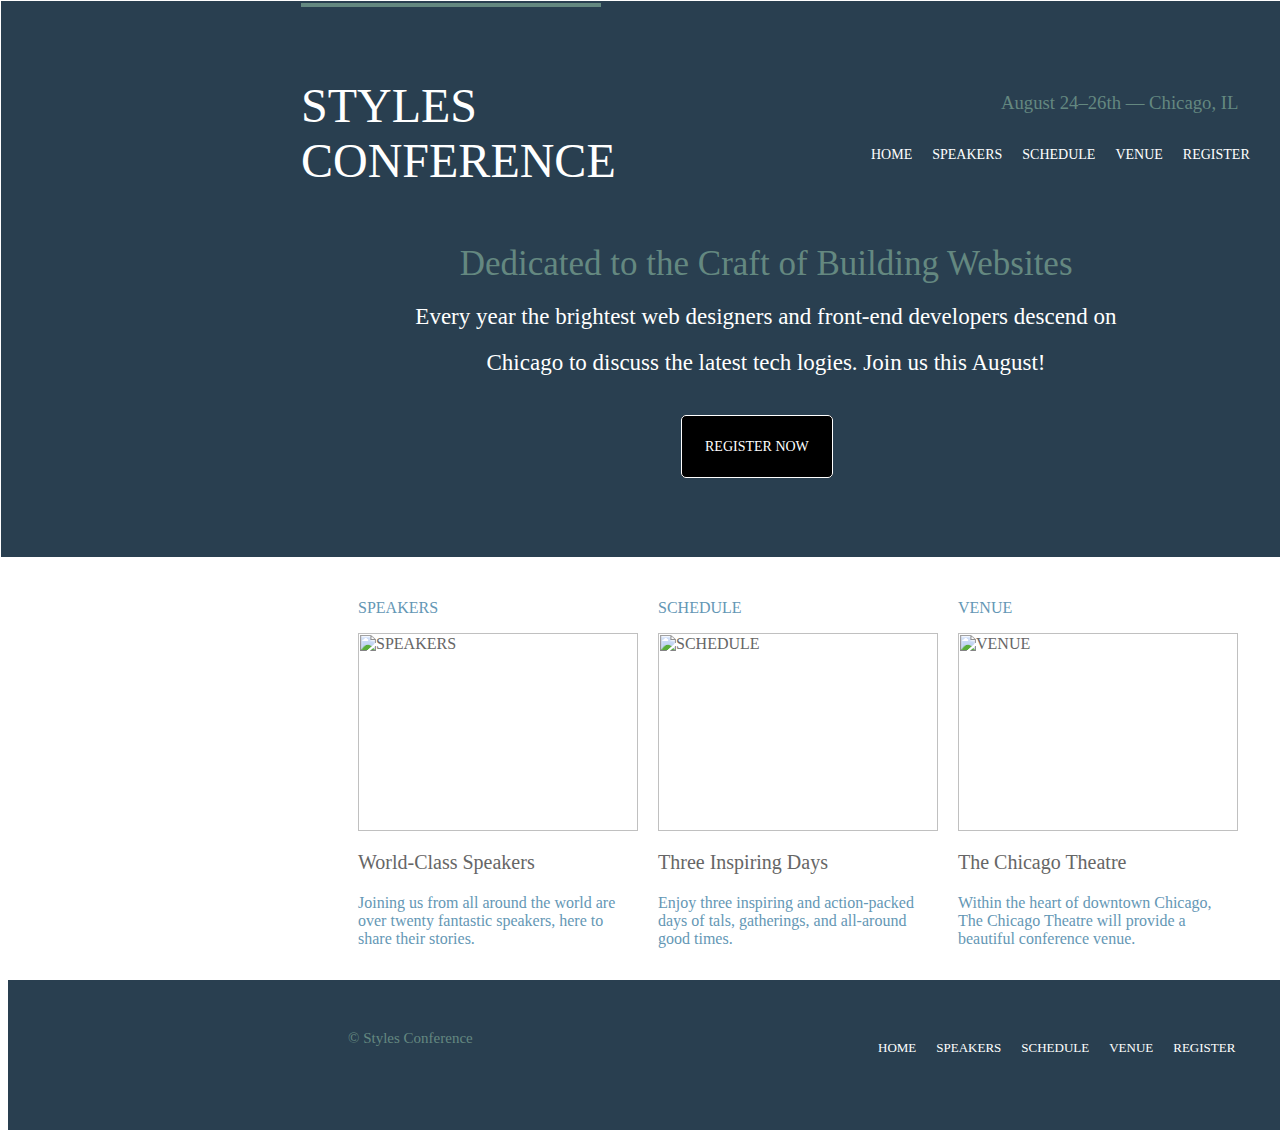
==== index.html @ a92bd21f "Add files via upload" ====
<html lang="en">

<head>
    <meta charset="UTF-8">
    <title>Styles Conference!</title>
    <link rel="stylesheet" href="style.css">
</head>

<body>
    <section class="section1">
        <hr>

        <a href="file:///C:/Users/PC/PracticeWeb/Project4/Home.html" class="a1"
            style="font-size: 48px;font-weight: 100;font-family: inherit;">STYLES<br>CONFERENCE</a>
        <h3 style="color: 648880;font-weight: lighter;position: relative;left: 1000px;bottom: 50px;">August 24–26th —
            Chicago, IL</h3>

        <nav style="position: relative;left: 520px;bottom: 110px;font-size: 14px;">
            <ul style="list-style-type:none;">
                <li>
                    <a href="file:///C:/Users/PC/PracticeWeb/Project4/Home.html" class="a1">HOME </a>
                </li>
                <li>
                    <a href="file:///C:/Users/PC/PracticeWeb/Project4/Speakers.html" class="a1">SPEAKERS</a>
                </li>
                <li>
                    <a href="file:///C:/Users/PC/PracticeWeb/Project4/Schedule.html" class="a1">SCHEDULE</a>
                </li>
                <li>
                    <a href="file:///C:/Users/PC/PracticeWeb/Project4/Venue.html" class="a1">VENUE</a>
                </li>
                <li>
                    <a href="file:///C:/Users/PC/PracticeWeb/Project4/Register.html" class="a1">REGISTER</a>
                </li>
            </ul>
        </nav>

        <header>
            <p style="position: relative;left: 20px;font-size: 35px;color: 648880;top: 25px;">Dedicated to the Craft of
                Building Websites</p>
            <p style="text-align: center;color: white;font-size: 23px;line-height: 2;">Every year the brightest web
                designers and front-end developers descend on<br>Chicago to discuss the latest tech logies. Join us this
                August!</p>
        </header>

        <a href="file:///C:/Users/PC/PracticeWeb/Project4/Register.html" class="a2">REGISTER NOW</a>

    </section>


    <section class="section2">
        <ul style="list-style-type:none;">
            <li>
                <div>
                    <p>SPEAKERS</p>
                    <a href="file:///C:/Users/PC/PracticeWeb/Project4/Speakers.html" class="a3">
                    <img src="Pictures/speakers.jpg" alt="SPEAKERS" style="width: 280;height: 198;">
                    <p style="font-size: 20px;">World-Class Speakers</p>
                </a>
                    <p>Joining us from all around the world are<br>over twenty fantastic speakers, here to<br>share
                        their
                        stories.
                    </p>
                </div>
            </li>

            <li>
                <div>
                    <p>SCHEDULE</p>
                    <a href="file:///C:/Users/PC/PracticeWeb/Project4/Schedule.html" class="a3">
                    <img src="Pictures/schedule.jpg" alt="SCHEDULE" style="width: 280;height: 198;">
                    <p style="font-size: 20px;">Three Inspiring Days</p>
                    </a>
                    <p>Enjoy three inspiring and action-packed<br>days of tals, gatherings, and all-around<br>good
                        times.
                    </p>
                </div>
            </li>

            <li>
                <div>
                    <p>VENUE</p>
                    <a href="file:///C:/Users/PC/PracticeWeb/Project4/Venue.html" class="a3">
                        <img src="Pictures/venue.jpg" alt="VENUE" style="width: 280;height: 198;">
                        <p style="font-size: 20px;">The Chicago Theatre</p>
                    </a>
                    <p>Within the heart of downtown Chicago,<br>The Chicago Theatre will provide a<br>beautiful
                        conference venue.
                    </p>
                </div>
            </li>
        </ul>
    </section>

    <section class="section3">
        <footer style="color: 648880;position: relative;top: 50px;right: 600px;font-size: 15px;">
            © Styles Conference
        </footer>

        <nav style="position: relative;left: 520px;bottom: 45px; font-size: 13px;font-weight: 100;">
            <ul style="list-style-type:none;">
                <li>
                    <a href="file:///C:/Users/PC/PracticeWeb/Project4/Home.html" class="a1">HOME </a>
                </li>
                <li>
                    <a href="file:///C:/Users/PC/PracticeWeb/Project4/Speakers.html" class="a1">SPEAKERS</a>
                </li>
                <li>
                    <a href="file:///C:/Users/PC/PracticeWeb/Project4/Schedule.html" class="a1">SCHEDULE</a>
                </li>
                <li>
                    <a href="file:///C:/Users/PC/PracticeWeb/Project4/Venue.html" class="a1">VENUE</a>
                </li>
                <li>
                    <a href="file:///C:/Users/PC/PracticeWeb/Project4/Register.html" class="a1">REGISTER</a>
                </li>
            </ul>
        </nav>
    </section>
</body>

</html>
---- style.css ----
body
{
    font-family: 'Lato';
}

.section1
{
    background-color: 293F50;
    width: 1530px;
    height: 556px;
    position: relative;
    right: 7px;
    bottom: 7px;
    font-family: 'Lato';
}

.a1
{
    text-decoration: none;
    color: white;
    position: relative;
    top: 65px;
    left: 300px;
    font-family:'Lato';
}
.a1:hover
{
    color: gray;
}
hr
{
    width: 300px;
    height: 4px;
    position: relative; 
    right: 315px;
    top: 2px;
    background-color: 648880;
    border: none;
}

li{
    float: left;
    margin: 10px;
}

header {
    display: block;
    position: relative; 
    top: 20px;
    font-weight: 100;
  }

.a2
{
    background-color: black;
    border:1px solid white;
    border-radius: 5px;
    color: white;
    padding: 23px;
    text-decoration: none;
    position: relative;
    left: 680px;
    top: 50px;
    font-size: 14px;
}
.a2:hover
{
    background-color: white;
    color: rgb(172, 171, 171); 
}

.section2
{
    background-color: FFFFFF;
    width: 1530px;
    height: 400px;
    position: relative;
    left: 300px;
    bottom: 7px;
    font-family: 'Lato';
    color: 6497B5;
    font-weight: 100;
}

.section3
{
    background-color: 293F50;
    width: 1530px;
    height: 150px;
    position: relative;
    font-family: 'Lato';
}

.a3
{
    text-decoration: none;
    color: rgb(102, 102, 102);
}

.a3:hover
{
    color: rgb(197, 197, 197);
    font-weight: 100;
}

.section2b
{
    background-color: B2D9B7;
    width: 1530px;
    height: 220px;
    position: relative;
    right: 7px;
    bottom: 45px;
    font-family: 'Lato';
    color:648884;
    font-weight: 200;
    text-align: center;
}

label
{
    position: relative;
    bottom: 7px;
    font-size: 17px;
    font-weight: 500;

}
input
{
    height: 35px;
    width: 300px;
    border-radius: 4px;
    border-color: rgb(204, 203, 203);
    border-style: solid;
}
select
{
    height: 30px;
    width: 50px;
    color: 648880;
    font-weight: lighter;
    font-size: 17px;
}

::placeholder
{
    
    color: 648880;
    font-weight: lighter;
}

.input1
{
    width: 150px;
    height: 50px;
    background-color: 648880;
    color: white;
    font-size: 15px;
    border-radius: 10px;
    cursor: pointer;
}
.input1:hover
{
    background-color: rgb(151, 167, 163);
}



td{
border-bottom: 1px solid #dfe2e5;
   padding-top: 25px;
    width: 40%;
    font-weight: 100;
    padding-bottom: 22px;
}
th
{
    text-align: right;
    padding-right: 45px;
    font-weight: 500;
}

td a
{
    text-decoration: none;
    color:#3f3f3f;
}

td a:hover
{
    color: #a9b2b9;
}


.div1
{
    border: 1px solid;
     border-color: lightgray; 
     border-radius: 4px;
      width: 250px;
      height: 175;
      position: relative;
      bottom: 340px;
      left: 650px;
}
.img1
{
clip-path:circle();
width: 130px;
height: 130px;
position:relative;
 left: 60px; 
 bottom: 50px;
}

.a4
{
    text-decoration: none;
    color:#3f3f3f;
}

.a4:hover
{
    color: #a9b2b9;
}
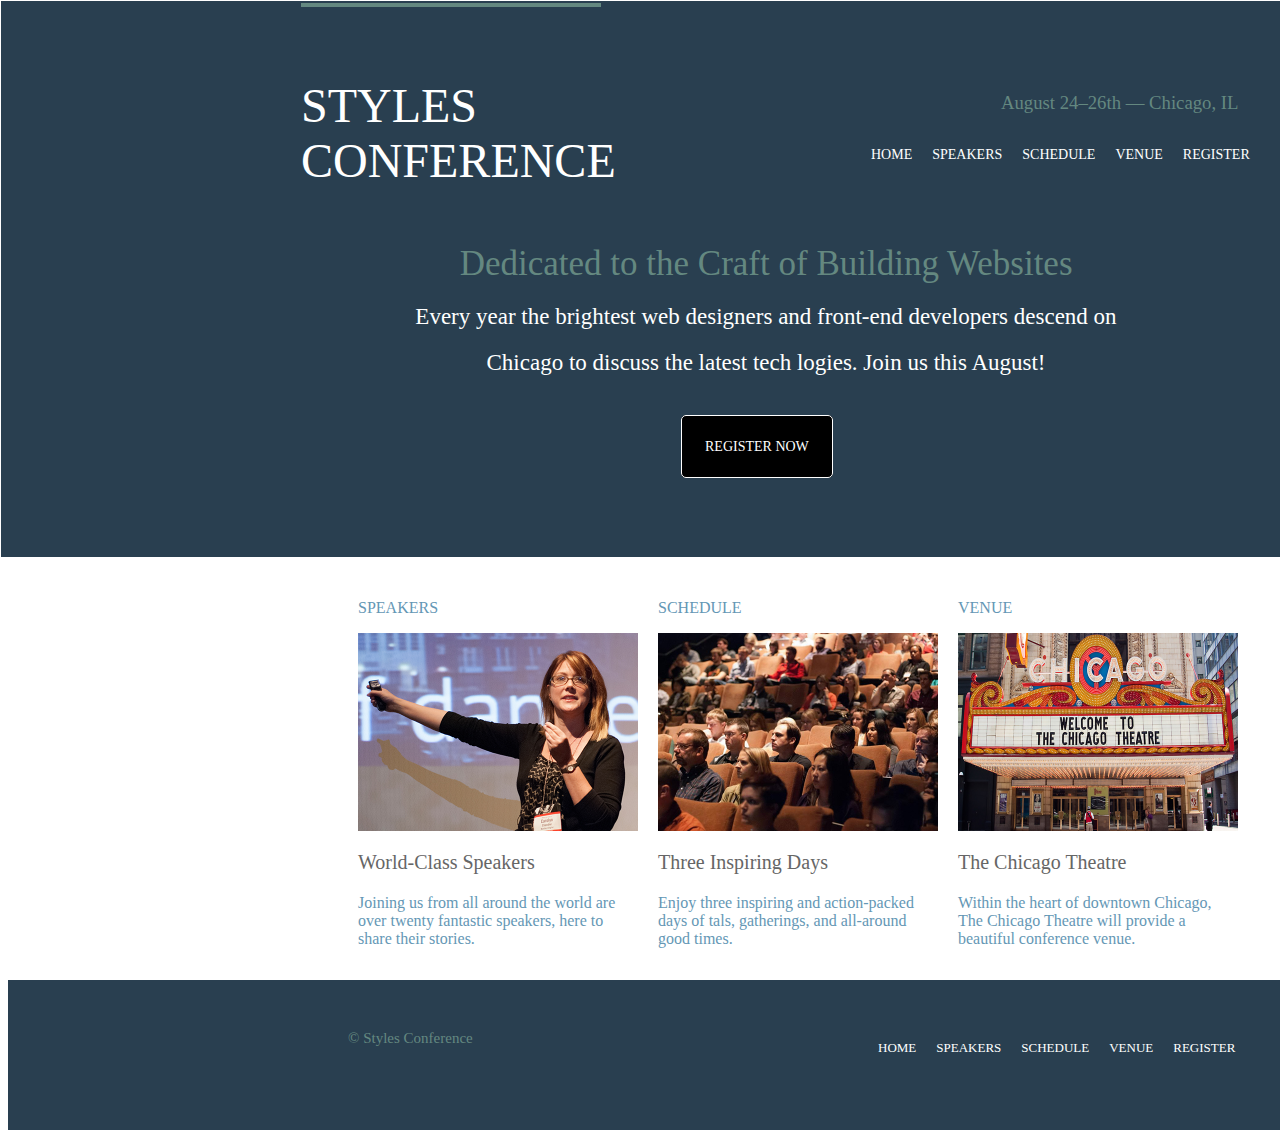
==== commit 32d25330: "Update index.html" ====
--- a/index.html
+++ b/index.html
@@ -10,7 +10,7 @@
     <section class="section1">
         <hr>
 
-        <a href="file:///C:/Users/PC/PracticeWeb/Project4/Home.html" class="a1"
+        <a href="index.html" class="a1"
             style="font-size: 48px;font-weight: 100;font-family: inherit;">STYLES<br>CONFERENCE</a>
         <h3 style="color: 648880;font-weight: lighter;position: relative;left: 1000px;bottom: 50px;">August 24–26th —
             Chicago, IL</h3>
@@ -18,19 +18,19 @@
         <nav style="position: relative;left: 520px;bottom: 110px;font-size: 14px;">
             <ul style="list-style-type:none;">
                 <li>
-                    <a href="file:///C:/Users/PC/PracticeWeb/Project4/Home.html" class="a1">HOME </a>
+                    <a href="index.html" class="a1">HOME </a>
                 </li>
                 <li>
-                    <a href="file:///C:/Users/PC/PracticeWeb/Project4/Speakers.html" class="a1">SPEAKERS</a>
+                    <a href="Speakers.html" class="a1">SPEAKERS</a>
                 </li>
                 <li>
-                    <a href="file:///C:/Users/PC/PracticeWeb/Project4/Schedule.html" class="a1">SCHEDULE</a>
+                    <a href="Schedule.html" class="a1">SCHEDULE</a>
                 </li>
                 <li>
-                    <a href="file:///C:/Users/PC/PracticeWeb/Project4/Venue.html" class="a1">VENUE</a>
+                    <a href="Venue.html" class="a1">VENUE</a>
                 </li>
                 <li>
-                    <a href="file:///C:/Users/PC/PracticeWeb/Project4/Register.html" class="a1">REGISTER</a>
+                    <a href="Register.html" class="a1">REGISTER</a>
                 </li>
             </ul>
         </nav>
@@ -43,7 +43,7 @@
                 August!</p>
         </header>
 
-        <a href="file:///C:/Users/PC/PracticeWeb/Project4/Register.html" class="a2">REGISTER NOW</a>
+        <a href="Register.html" class="a2">REGISTER NOW</a>
 
     </section>
 
@@ -53,8 +53,8 @@
             <li>
                 <div>
                     <p>SPEAKERS</p>
-                    <a href="file:///C:/Users/PC/PracticeWeb/Project4/Speakers.html" class="a3">
-                    <img src="Pictures/speakers.jpg" alt="SPEAKERS" style="width: 280;height: 198;">
+                    <a href="Speakers.html" class="a3">
+                    <img src="speakers.jpg" alt="SPEAKERS" style="width: 280;height: 198;">
                     <p style="font-size: 20px;">World-Class Speakers</p>
                 </a>
                     <p>Joining us from all around the world are<br>over twenty fantastic speakers, here to<br>share
@@ -67,8 +67,8 @@
             <li>
                 <div>
                     <p>SCHEDULE</p>
-                    <a href="file:///C:/Users/PC/PracticeWeb/Project4/Schedule.html" class="a3">
-                    <img src="Pictures/schedule.jpg" alt="SCHEDULE" style="width: 280;height: 198;">
+                    <a href="Schedule.html" class="a3">
+                    <img src="schedule.jpg" alt="SCHEDULE" style="width: 280;height: 198;">
                     <p style="font-size: 20px;">Three Inspiring Days</p>
                     </a>
                     <p>Enjoy three inspiring and action-packed<br>days of tals, gatherings, and all-around<br>good
@@ -80,8 +80,8 @@
             <li>
                 <div>
                     <p>VENUE</p>
-                    <a href="file:///C:/Users/PC/PracticeWeb/Project4/Venue.html" class="a3">
-                        <img src="Pictures/venue.jpg" alt="VENUE" style="width: 280;height: 198;">
+                    <a href=" Venue.html" class="a3">
+                        <img src=" venue.jpg" alt="VENUE" style="width: 280;height: 198;">
                         <p style="font-size: 20px;">The Chicago Theatre</p>
                     </a>
                     <p>Within the heart of downtown Chicago,<br>The Chicago Theatre will provide a<br>beautiful
@@ -100,23 +100,23 @@
         <nav style="position: relative;left: 520px;bottom: 45px; font-size: 13px;font-weight: 100;">
             <ul style="list-style-type:none;">
                 <li>
-                    <a href="file:///C:/Users/PC/PracticeWeb/Project4/Home.html" class="a1">HOME </a>
+                    <a href="index.html" class="a1">HOME </a>
                 </li>
                 <li>
-                    <a href="file:///C:/Users/PC/PracticeWeb/Project4/Speakers.html" class="a1">SPEAKERS</a>
+                    <a href=" Speakers.html" class="a1">SPEAKERS</a>
                 </li>
                 <li>
-                    <a href="file:///C:/Users/PC/PracticeWeb/Project4/Schedule.html" class="a1">SCHEDULE</a>
+                    <a href=" Schedule.html" class="a1">SCHEDULE</a>
                 </li>
                 <li>
-                    <a href="file:///C:/Users/PC/PracticeWeb/Project4/Venue.html" class="a1">VENUE</a>
+                    <a href=" Venue.html" class="a1">VENUE</a>
                 </li>
                 <li>
-                    <a href="file:///C:/Users/PC/PracticeWeb/Project4/Register.html" class="a1">REGISTER</a>
+                    <a href=" Register.html" class="a1">REGISTER</a>
                 </li>
             </ul>
         </nav>
     </section>
 </body>
 
-</html>+</html>
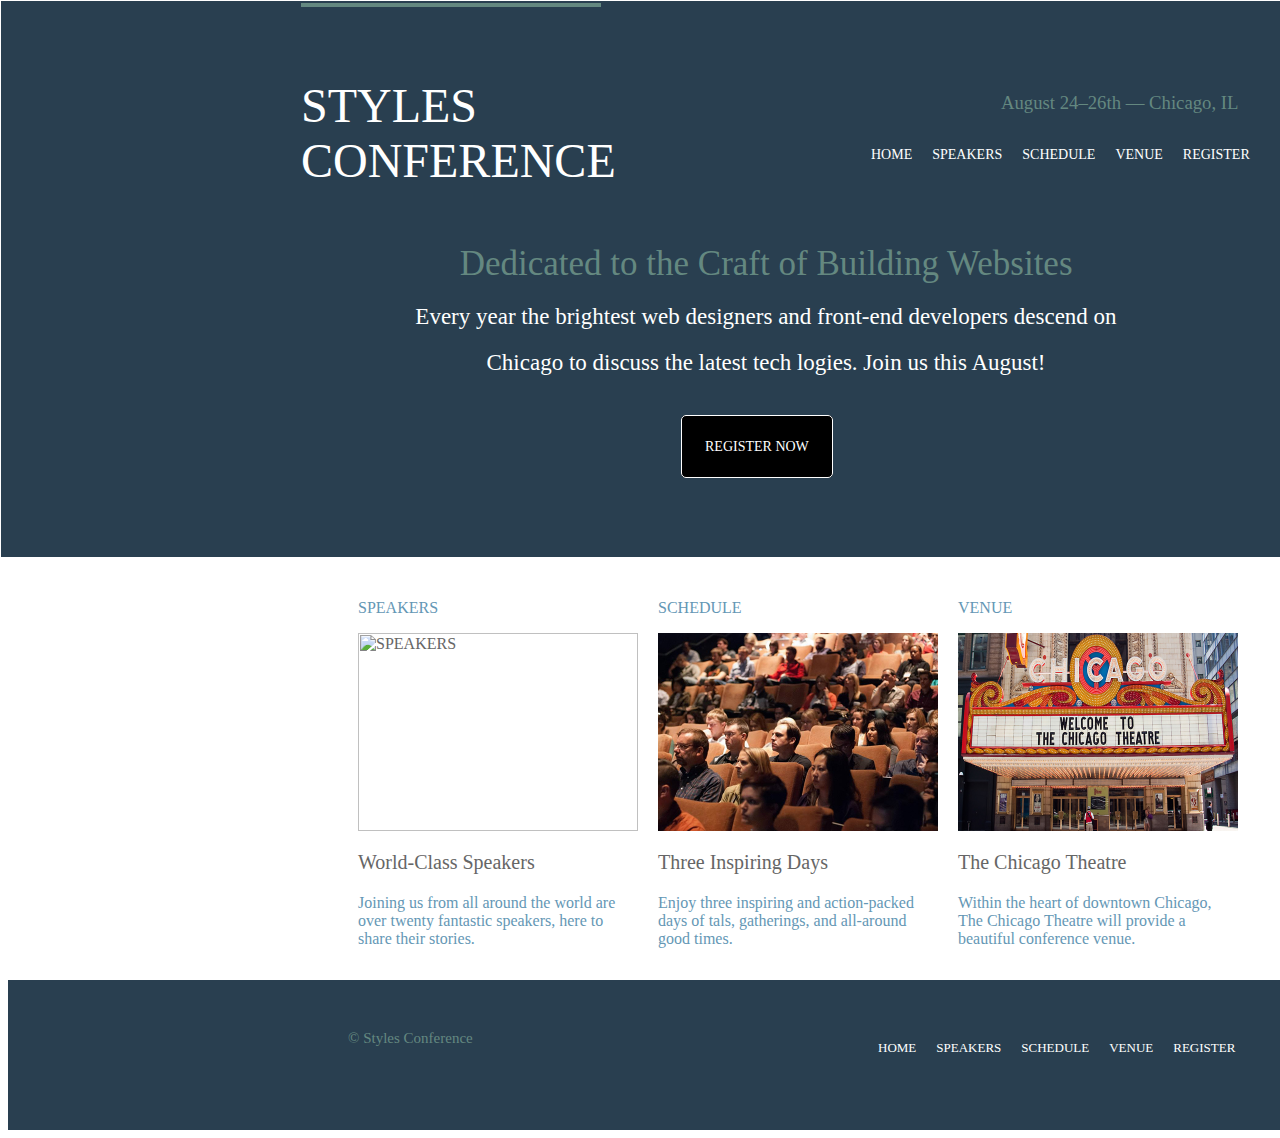
==== commit 3ae37d92: "Update index.html" ====
--- a/index.html
+++ b/index.html
@@ -54,7 +54,7 @@
                 <div>
                     <p>SPEAKERS</p>
                     <a href="Speakers.html" class="a3">
-                    <img src="speakers.jpg" alt="SPEAKERS" style="width: 280;height: 198;">
+                    <img src="styleConference/speakers.jpg" alt="SPEAKERS" style="width: 280;height: 198;">
                     <p style="font-size: 20px;">World-Class Speakers</p>
                 </a>
                     <p>Joining us from all around the world are<br>over twenty fantastic speakers, here to<br>share
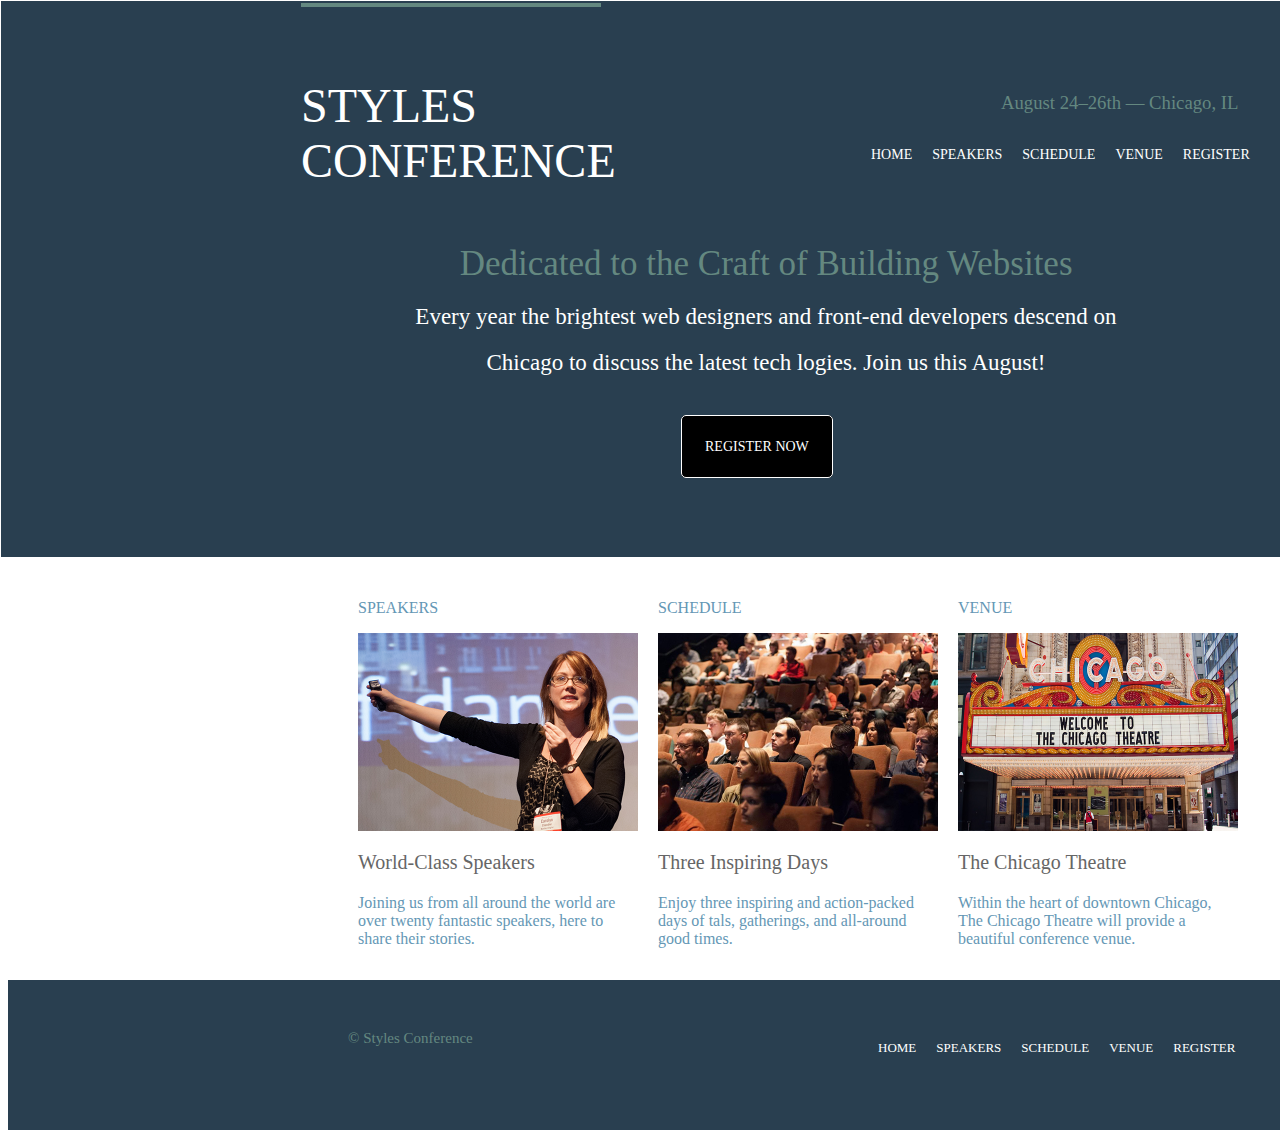
==== commit eb9e4722: "Update index.html" ====
--- a/index.html
+++ b/index.html
@@ -54,7 +54,7 @@
                 <div>
                     <p>SPEAKERS</p>
                     <a href="Speakers.html" class="a3">
-                    <img src="styleConference/speakers.jpg" alt="SPEAKERS" style="width: 280;height: 198;">
+                    <img src="speakers.jpg" alt="SPEAKERS" style="width: 280;height: 198;">
                     <p style="font-size: 20px;">World-Class Speakers</p>
                 </a>
                     <p>Joining us from all around the world are<br>over twenty fantastic speakers, here to<br>share
